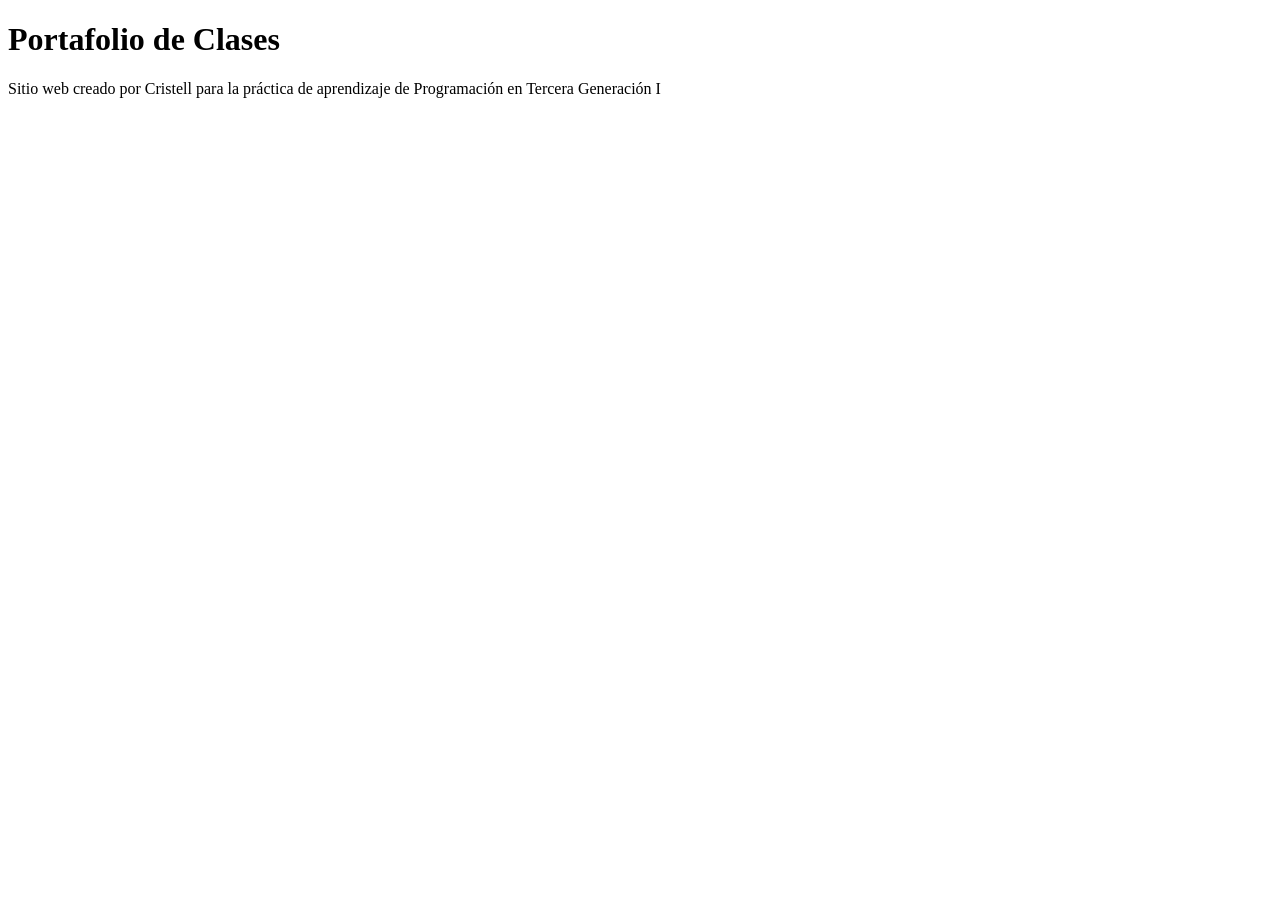
==== index.html @ 79d52270 "Estructura del proyecto" ====
<!DOCTYPE html>
<html lang="es">
<head>
    <meta charset="UTF-8">
    <meta name="viewport" content="width=device-width, initial-scale=1.0">
    <title>ByCrissss</title>
</head>
<body>
    
<h1>Portafolio de Clases</h1>
<p1>Sitio web creado por Cristell para la práctica de aprendizaje de Programación en Tercera Generación I</p1>

</body>
</html>
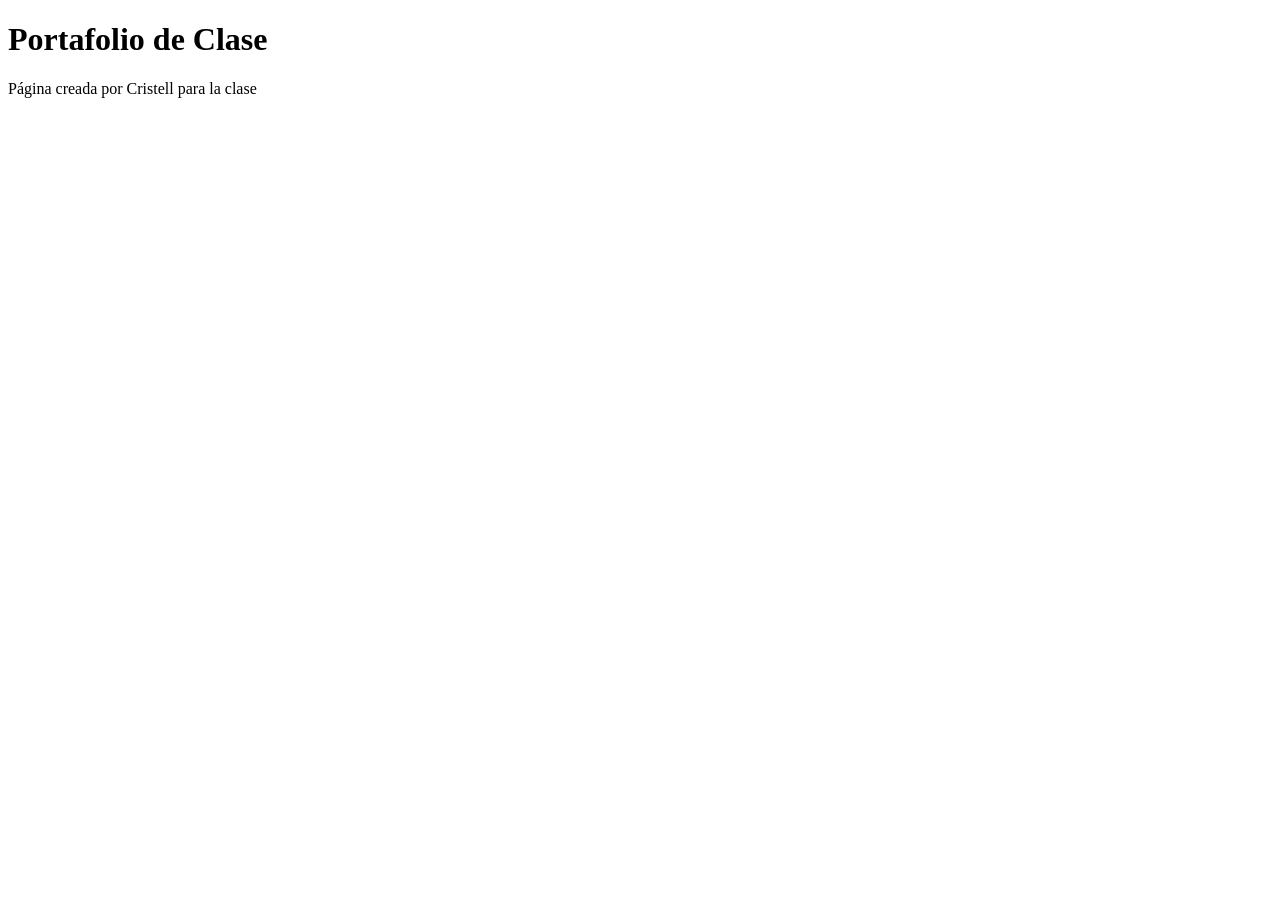
==== commit b9799249: "Pagina para practicar lo enseñado en clases" ====
--- a/index.html
+++ b/index.html
@@ -3,12 +3,12 @@
 <head>
     <meta charset="UTF-8">
     <meta name="viewport" content="width=device-width, initial-scale=1.0">
-    <title>ByCrissss</title>
+    <title>By Cris</title>
 </head>
 <body>
     
-<h1>Portafolio de Clases</h1>
-<p1>Sitio web creado por Cristell para la práctica de aprendizaje de Programación en Tercera Generación I</p1>
+<h1>Portafolio de Clase</h1>
+<p1>Página creada por Cristell para la clase</p1>
 
 </body>
 </html>
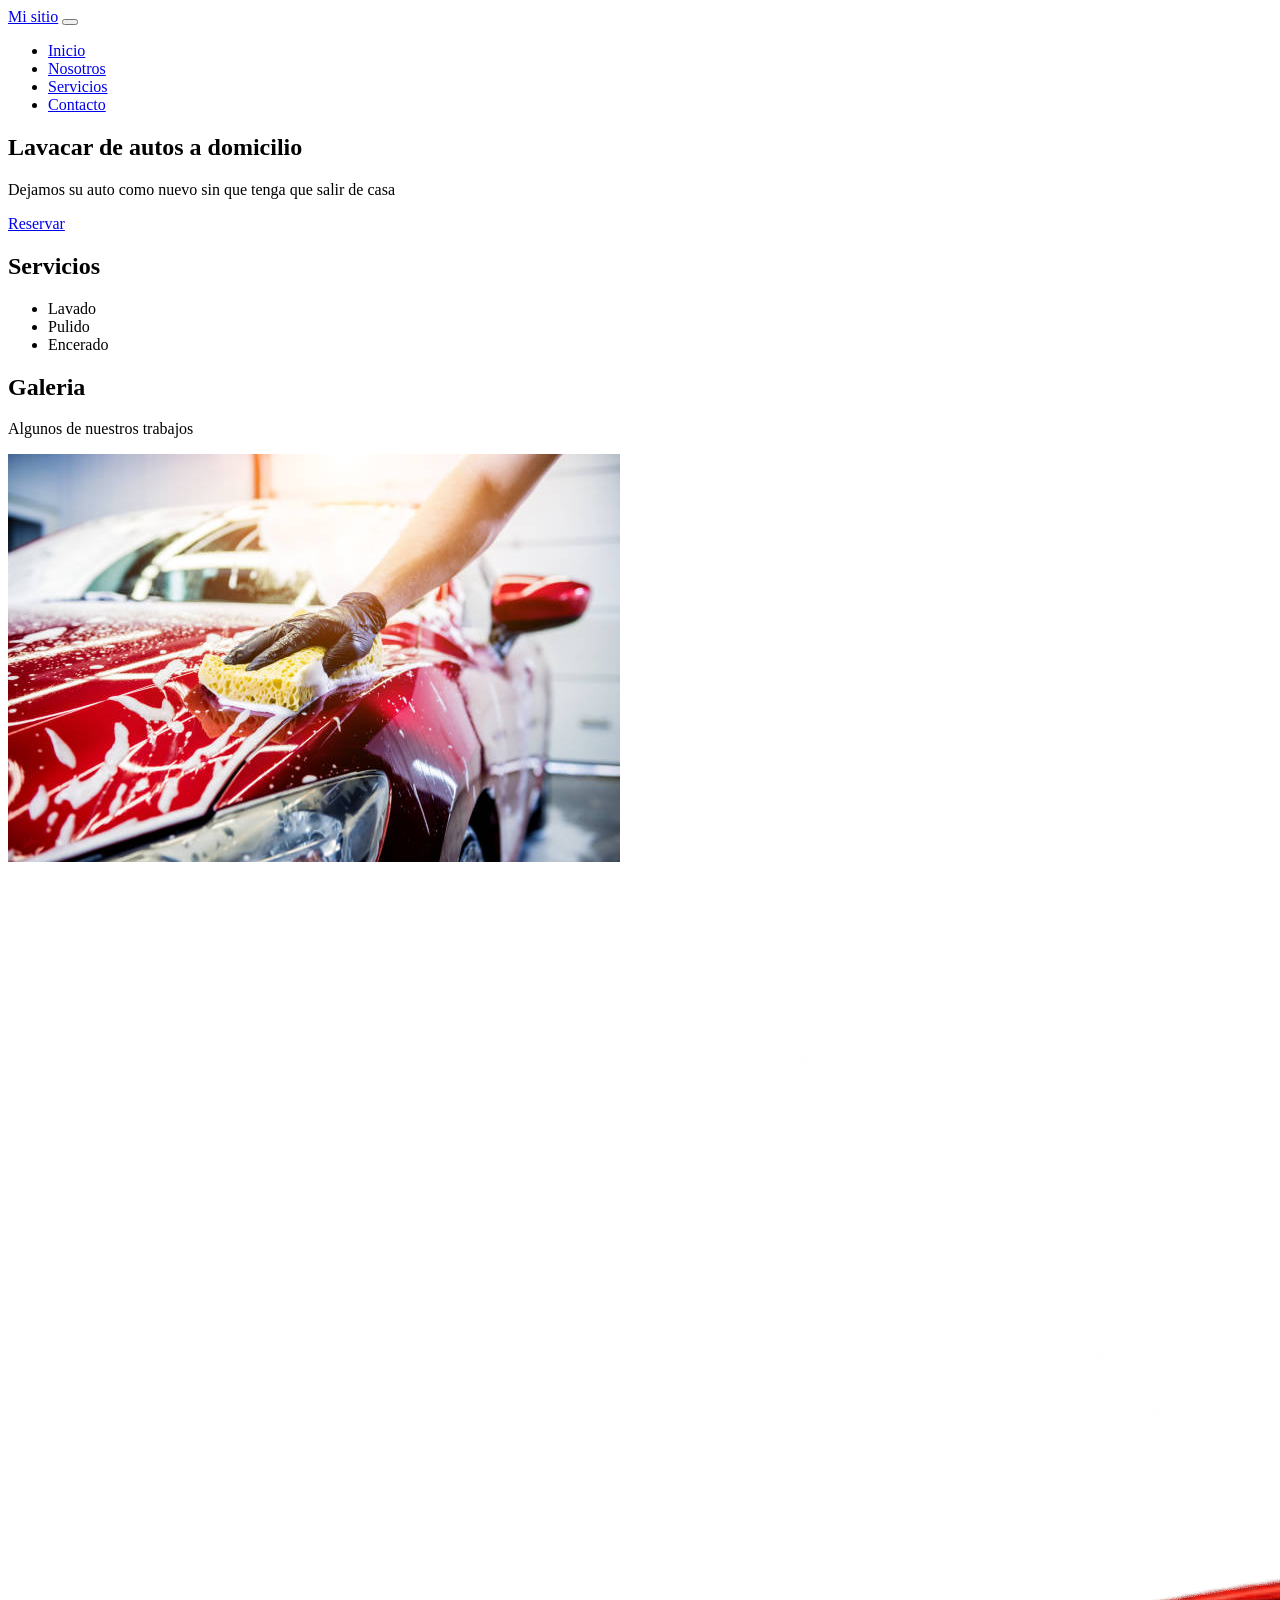
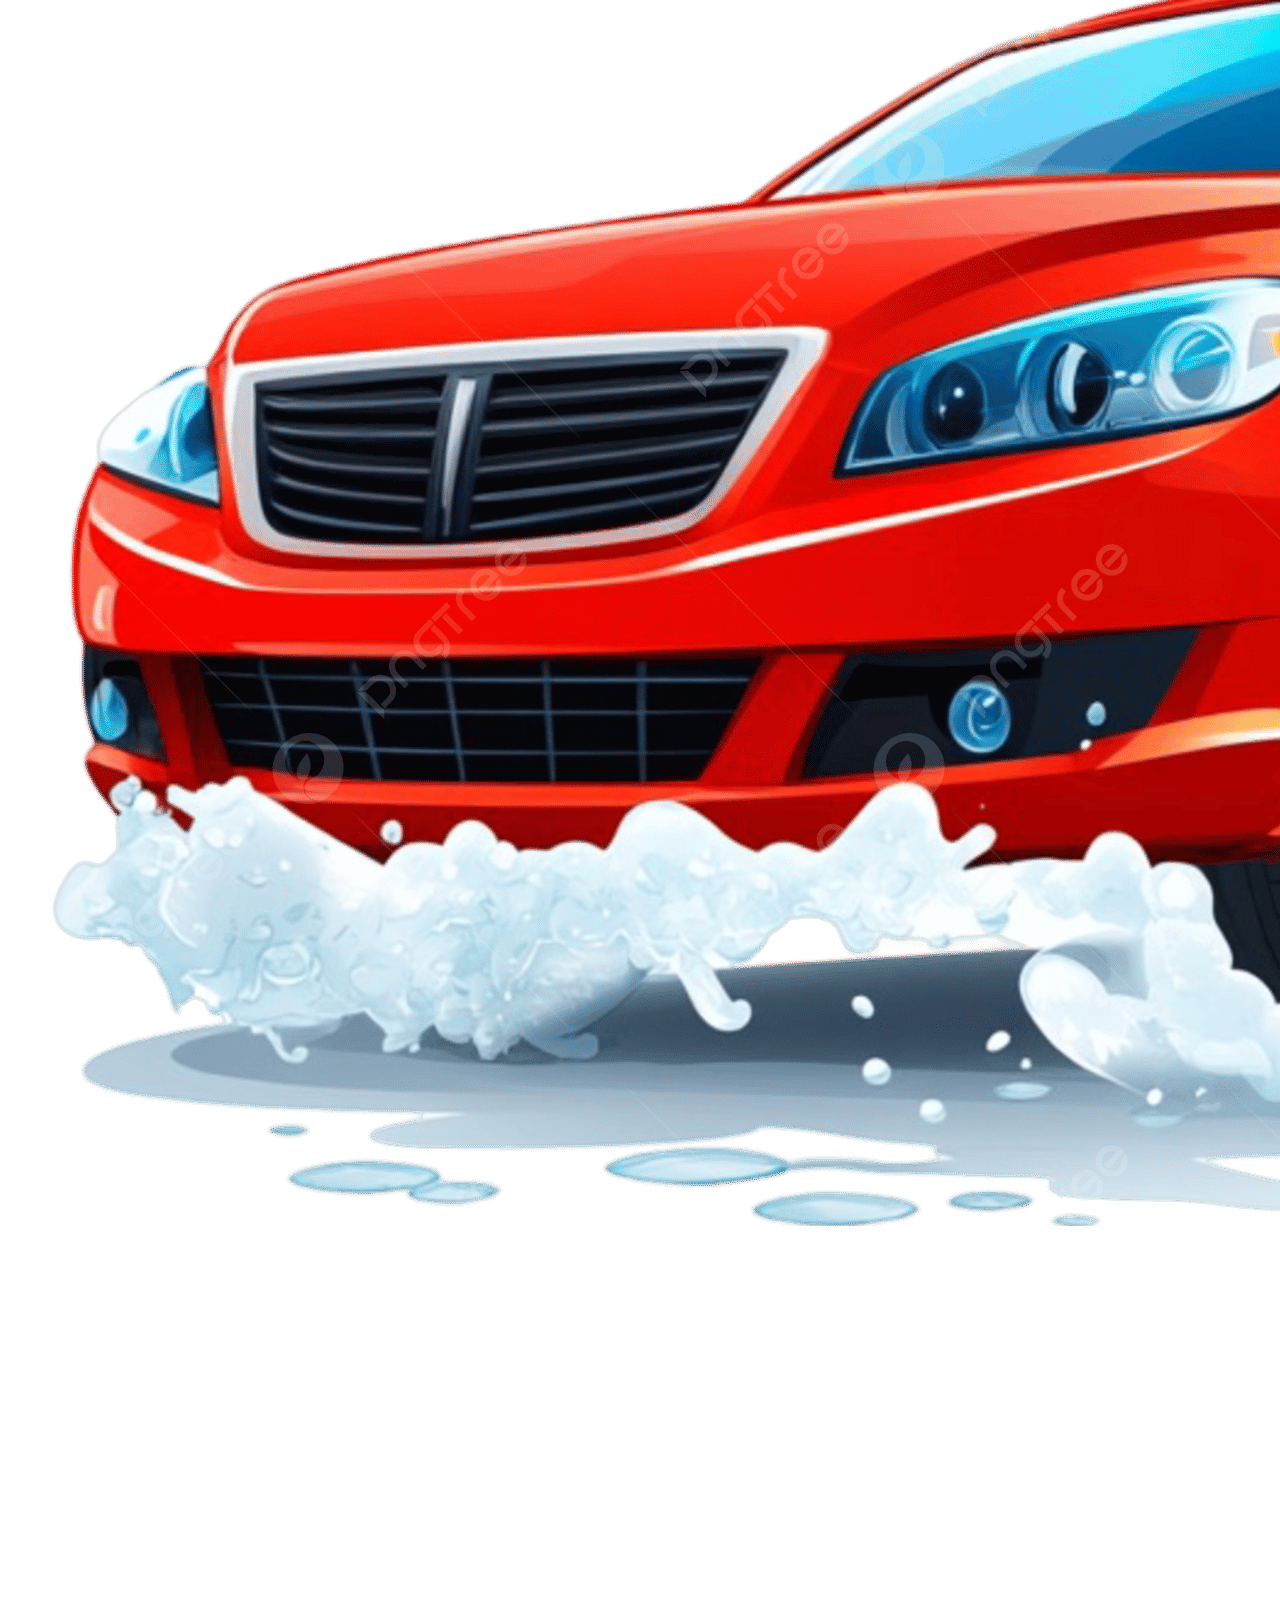
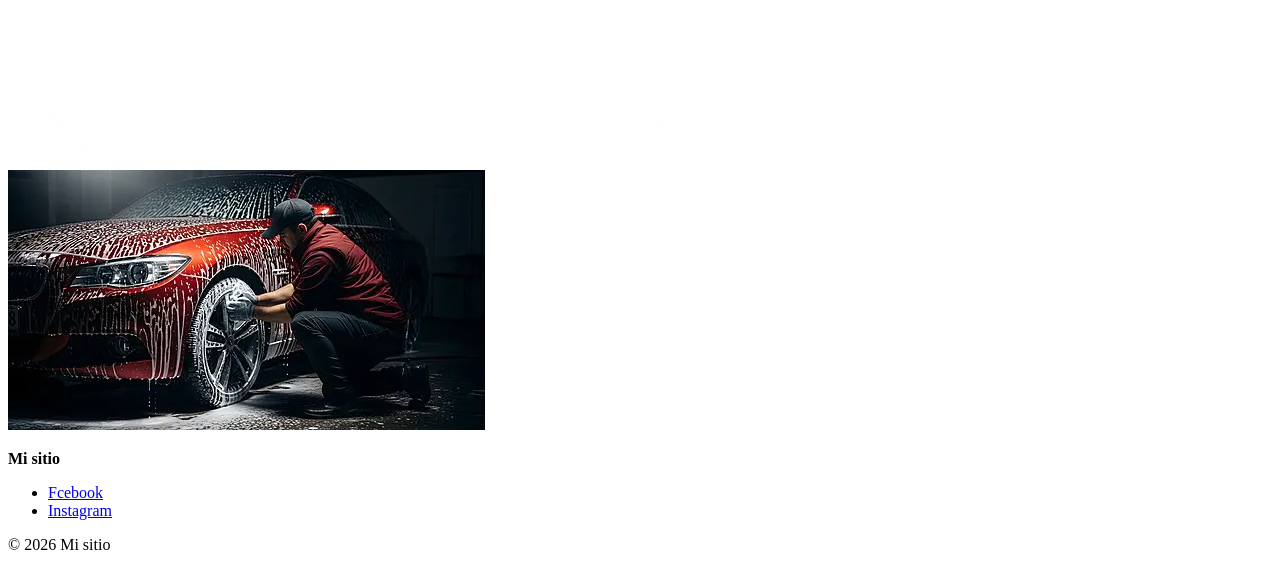
==== commit e0b9a61c: "Segunda clase Header, Formulario y Galeria" ====
--- a/index.html
+++ b/index.html
@@ -4,11 +4,68 @@
     <meta charset="UTF-8">
     <meta name="viewport" content="width=device-width, initial-scale=1.0">
     <title>By Cris</title>
+    <link rel="stylesheet" href="./css/estilos.css">
+
 </head>
 <body>
     
-<h1>Portafolio de Clase</h1>
-<p1>Página creada por Cristell para la clase</p1>
+        <header>
+            <a href="index.html" class="logo">Mi sitio</a>
+            <button class="hambutguesa" id="btnMenu">
+                <span></span>
+                <span></span>
+                <span></span>
+            </button>
 
+            <nav>
+                <ul>
+                    <li><a href="index.html">Inicio</a></li>
+                    <li><a href="nosotros.html">Nosotros</a></li>
+                    <li><a href="servicios.html">Servicios</a></li>
+                    <li><a href="contacto.html">Contacto</a></li>
+                </ul>
+
+            </nav>
+
+        </header>
+
+        <main>
+            <section class="portada">
+                <h1>Lavacar de autos a domicilio</h1>
+                <p>Dejamos su auto como nuevo sin que tenga que salir de casa</p>
+                <a href="contacto.html" class="btn">Reservar</a>
+            </section>
+            <section class="servicio">
+                <h2>Servicios</h2>
+                <ul>
+                    <li>Lavado</li>
+                    <li>Pulido</li>
+                    <li>Encerado</li>
+                </ul>
+            </section>
+            <section class="galeria">
+                <h2>Galeria</h2>
+                <p>Algunos de nuestros trabajos</p>
+                <div class="imagenes">
+                    <img src="./img/auto1.jpg" alt="Auto lavado frente a una casa">
+                    <img src="./img/auto2.png" alt="Auto lavado y encerado">
+                    <img src="./img/auto3.webp" alt="Auto lavado en garaje">
+                </div>
+            </section>
+        </main>
+        <footer>
+            <div>
+                <p>
+                    <strong>Mi sitio</strong>
+                </p>
+                <p Telefono: 2222-2222 - Correo: info@misitio.com></p>
+            </div>
+            <ul>
+                <li><a href="https://www.facebook.com/" target="_blank">Fcebook</a></li>
+                <li><a href="https://www.instagram.com/" target="_blank">Instagram</a></li>
+            </ul>
+            <p>&copy; 2026 Mi sitio</p>
+        </footer>
+<script src="/js/main.js"></script>
 </body>
 </html>
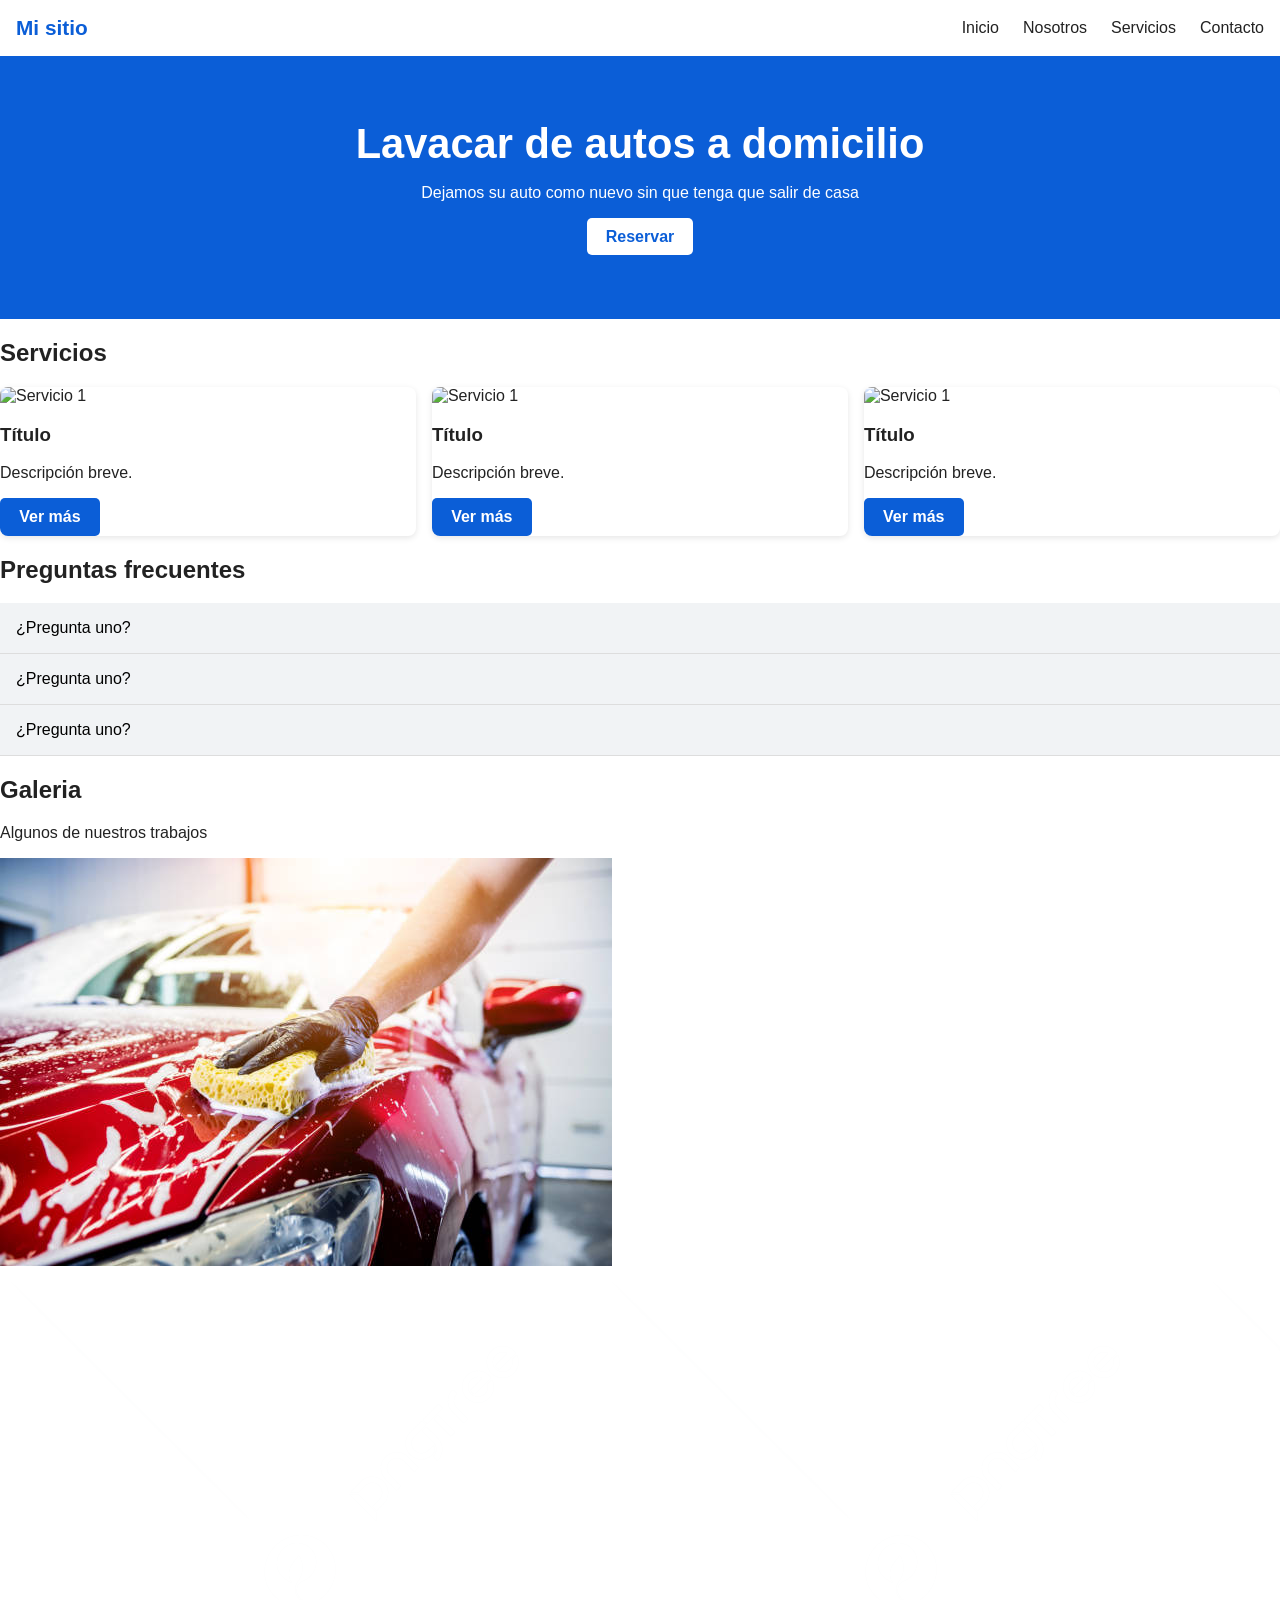
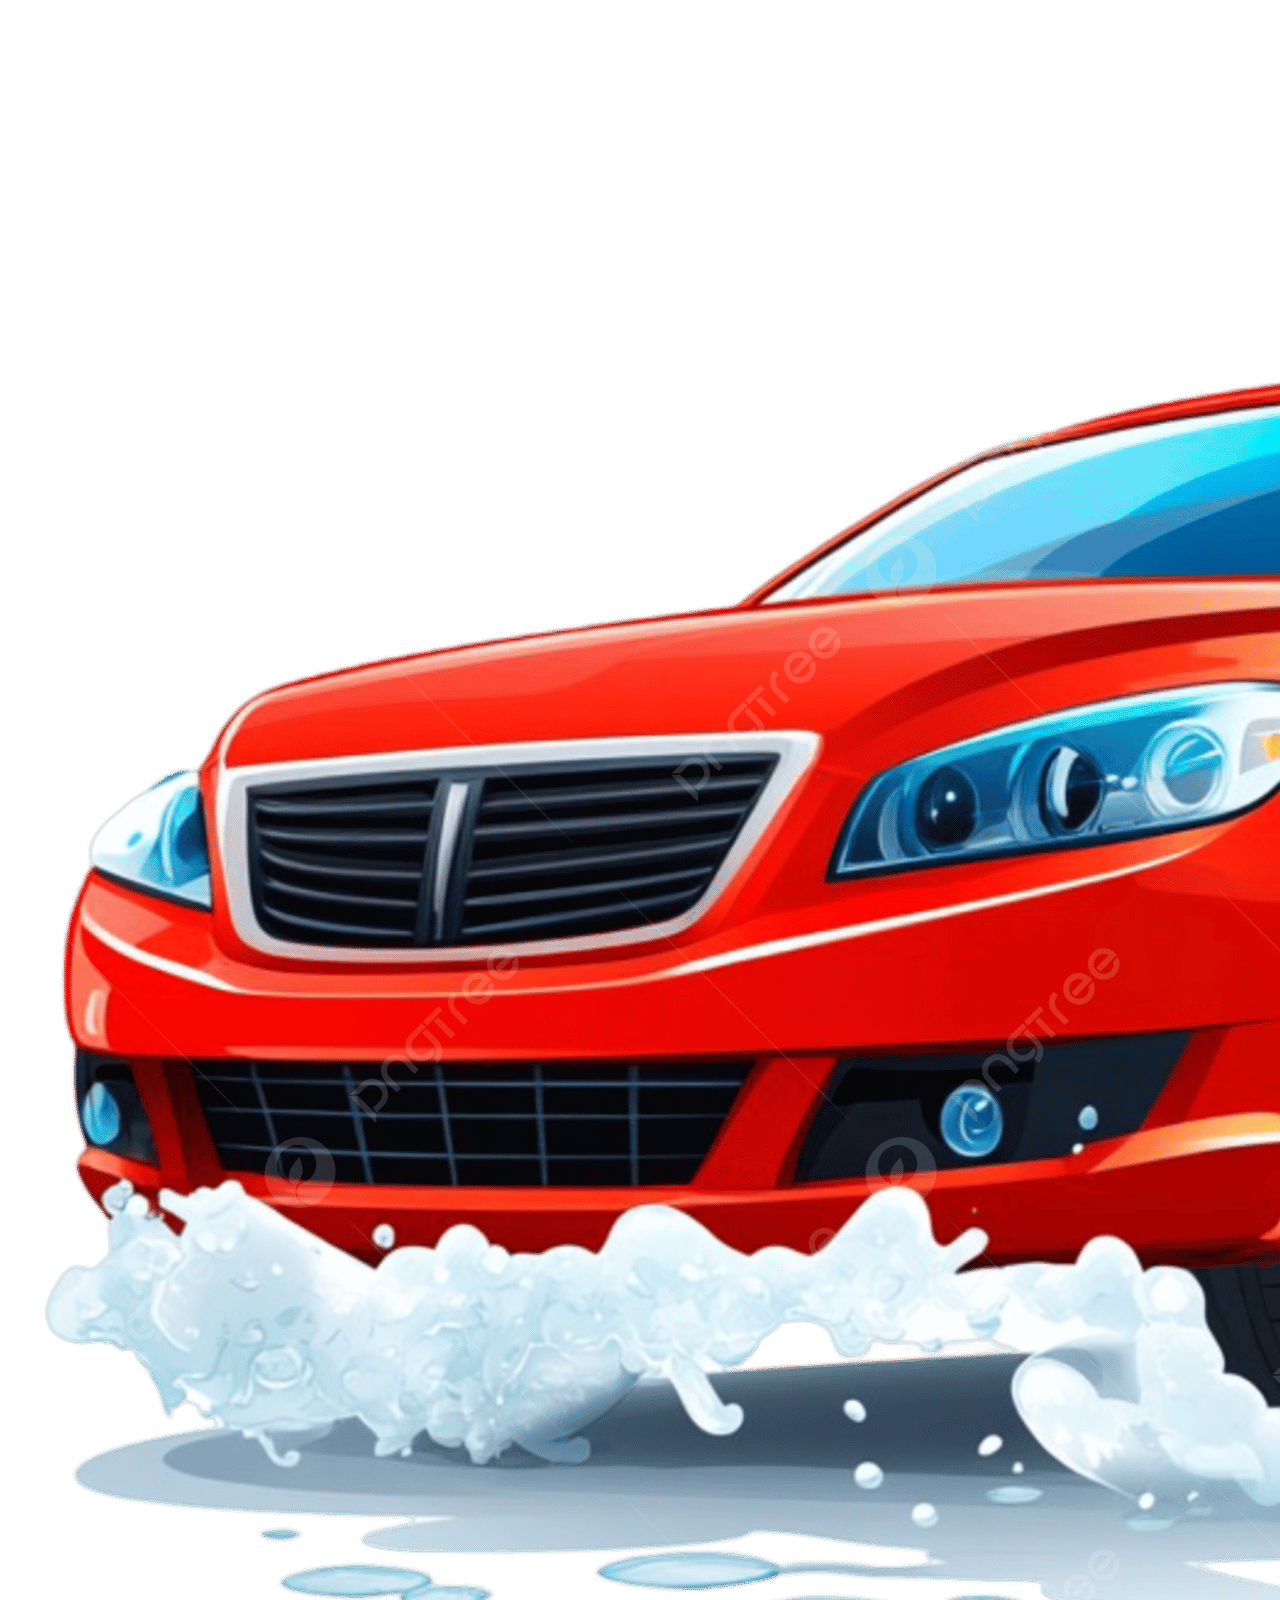
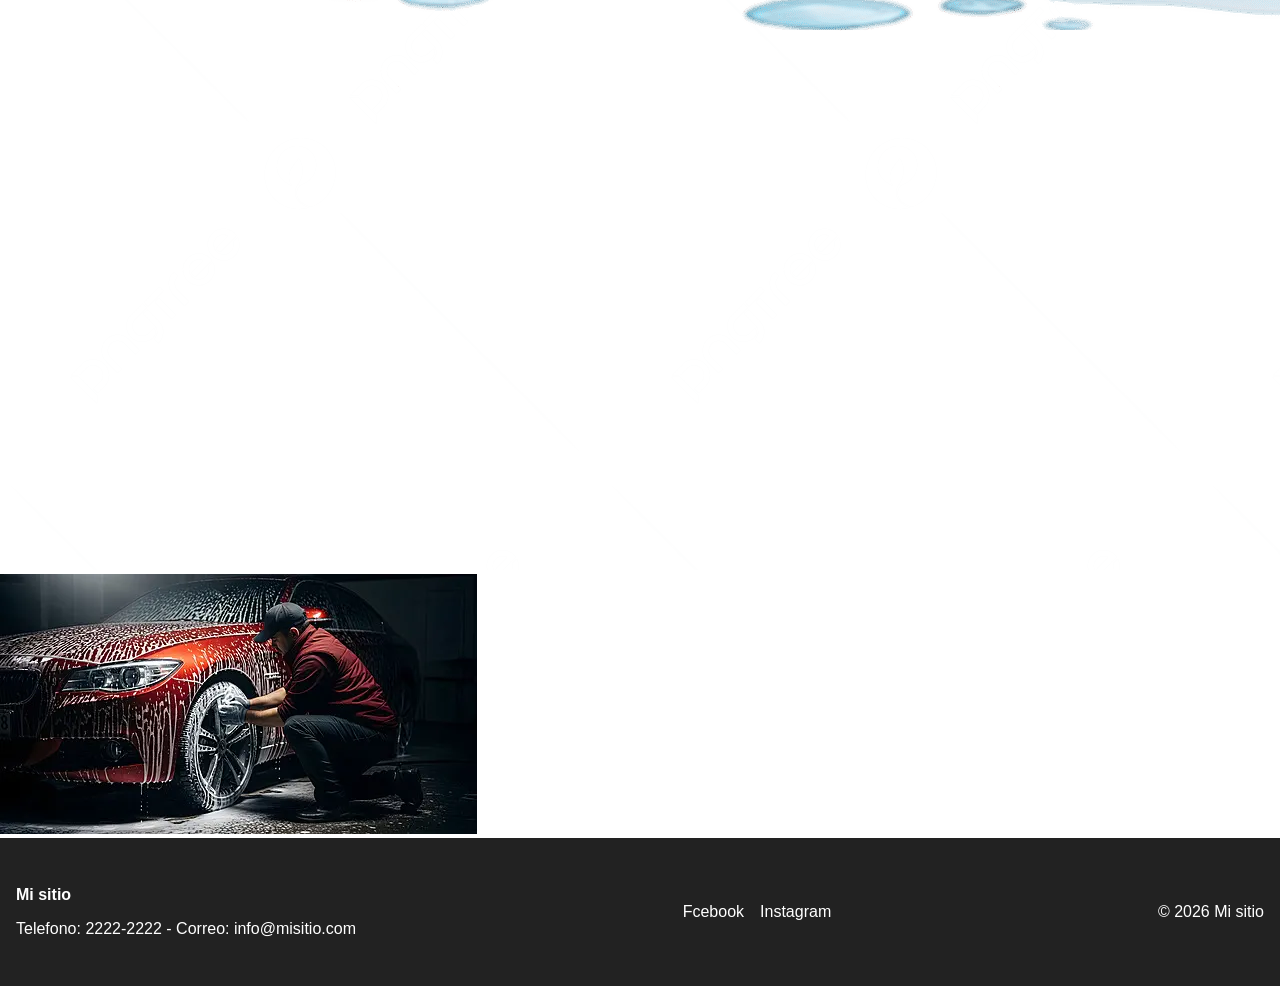
==== commit 635abe31: "Clase 3" ====
--- a/index.html
+++ b/index.html
@@ -9,15 +9,15 @@
 </head>
 <body>
     
-        <header>
+        <header class="header">
             <a href="index.html" class="logo">Mi sitio</a>
-            <button class="hambutguesa" id="btnMenu">
+            <button class="hamburguesa" id="btnMenu">
                 <span></span>
                 <span></span>
                 <span></span>
             </button>
 
-            <nav>
+            <nav class="menu">
                 <ul>
                     <li><a href="index.html">Inicio</a></li>
                     <li><a href="nosotros.html">Nosotros</a></li>
@@ -33,16 +33,52 @@
             <section class="portada">
                 <h1>Lavacar de autos a domicilio</h1>
                 <p>Dejamos su auto como nuevo sin que tenga que salir de casa</p>
-                <a href="contacto.html" class="btn">Reservar</a>
+                <a href="contacto.html" class="boton">Reservar</a>
             </section>
             <section class="servicio">
                 <h2>Servicios</h2>
-                <ul>
-                    <li>Lavado</li>
-                    <li>Pulido</li>
-                    <li>Encerado</li>
-                </ul>
+                    <div class="cards">
+                <article class="tarjeta">
+                <img src="img/servicio-1.jpg" alt="Servicio 1">
+                <h3>Título</h3>
+                <p>Descripción breve.</p>
+                <a href="#" class="boton">Ver más</a>
+                </article> 
+                <article class="tarjeta">
+                <img src="img/servicio-1.jpg" alt="Servicio 1">
+                <h3>Título</h3>
+                <p>Descripción breve.</p>
+                <a href="#" class="boton">Ver más</a>
+                </article> 
+                <article class="tarjeta">
+                <img src="img/servicio-1.jpg" alt="Servicio 1">
+                <h3>Título</h3>
+                <p>Descripción breve.</p>
+                <a href="#" class="boton">Ver más</a>
+                </article> 
+                <!-- repite el article hasta tener seis tarjetas -->
+                    </div>
             </section>
+
+            <section class="preguntas contenedor">
+                <h2>Preguntas frecuentes</h2>
+                <div class="accordion">
+                <div class="item">
+                <button class="titulo">¿Pregunta uno?</button>
+                <div class="contenido"><p>Respuesta uno.</p></div>
+                </div>
+                <div class="item">
+                <button class="titulo">¿Pregunta uno?</button>
+                <div class="contenido"><p>Respuesta uno.</p></div>
+                </div>
+                <div class="item">
+                <button class="titulo">¿Pregunta uno?</button>
+                <div class="contenido"><p>Respuesta uno.</p></div>
+                </div>
+            <!-- repite .item hasta tener cuatro preguntas -->
+                </div>
+            </section>
+
             <section class="galeria">
                 <h2>Galeria</h2>
                 <p>Algunos de nuestros trabajos</p>
@@ -53,14 +89,14 @@
                 </div>
             </section>
         </main>
-        <footer>
+        <footer class="footer">
             <div>
                 <p>
                     <strong>Mi sitio</strong>
                 </p>
-                <p Telefono: 2222-2222 - Correo: info@misitio.com></p>
+                <p>Telefono: 2222-2222 - Correo: info@misitio.com</p>
             </div>
-            <ul>
+            <ul class="redes">
                 <li><a href="https://www.facebook.com/" target="_blank">Fcebook</a></li>
                 <li><a href="https://www.instagram.com/" target="_blank">Instagram</a></li>
             </ul>
--- a/css/estilos.css
+++ b/css/estilos.css
@@ -0,0 +1,181 @@
+*{
+    box-sizing: border-box;
+}
+
+body{
+    margin: 0;
+    font-family: Arial, Helvetica, sans-serif;
+    color: var(--color-text);
+}
+
+:root{
+    --color-principal: #0b5ed7;
+    --color-text: #222;
+    --max-width: 1140px;
+}
+
+.container{
+    width: 100%;
+    max-width: var(--max-width);
+    margin: 0 auto;
+    padding: 0 1rem;
+}
+
+.header{
+    display: flex;
+    justify-content: space-between;
+    align-items: center;
+    padding: 1rem;
+}
+
+.logo{
+    font-size: 1.3rem;
+    font-weight: bold;
+    color: var(--color-principal);
+    text-decoration: none;
+}
+
+.menu ul{
+    display: flex;
+    gap: 1.5rem;
+    list-style: none;
+    margin: 0;
+    padding: 0;
+}
+
+.menu a{
+    color: var(--color-text);
+    text-decoration: none;
+}
+
+.menu a:hover{
+    color: var(--color-principal);
+}
+
+.hamburguesa{
+    display:flex;
+    flex-direction: column;
+    gap: 5px;
+    padding: 0.5rem;
+    background: none;
+    border: 0;
+    cursor: pointer;
+}
+
+.hamburguesa span{
+    display:block;
+    width: 26px;
+    height: 3px;
+    background-color: var(--color-text);
+    border-radius: 2px;
+    transition: transform .2s, opacity .2s; /*Animar en clase 4*/
+}
+
+/*Portada*/
+.portada{
+    padding: 3rem 1rem;
+    text-align: center;
+    background-color: var(--color-principal);
+    color: #fff;
+}
+
+.portada h1{
+    margin: 0 0 1rem;
+    font-size: 1.8rem;
+}
+
+.boton{
+    display: inline-block;
+    padding: 0.6rem 1.2rem;
+    background-color: var(--color-principal);
+    color: #fff;
+    text-decoration: none;
+    border-radius: 5px;
+    font-weight: bold;
+}
+
+.portada .boton{
+    background-color: #fff;
+    color: var(--color-principal);
+}
+
+/*Footer*/
+
+.footer{
+    display: flex;
+    flex-direction: column;
+    gap: 1rem;
+    padding: 2rem 1rem;
+    background-color: #222;
+    color:#fff;
+    text-align: center;
+}
+
+footer a{
+    color: #fff;
+    text-decoration: none;
+}
+
+.redes{
+    display: flex;
+    justify-content: center;
+    gap: 1rem;
+    list-style: none;
+    margin: 0;
+    padding: 0;
+}
+
+.cards { display: flex; flex-wrap: wrap; gap: 1rem; }
+
+.tarjeta {
+    width: 100%;
+    height: auto;
+    background: #fff;
+    border-radius: 8px;
+    box-shadow: 0 2px 6px rgba(0,0,0,.1);
+    overflow: hidden;
+    transition: transform .2s;
+}
+
+.tarjeta:hover { transform: translateY(-4px); }
+
+@media (min-width: 701px) { .tarjeta { width: 45%; } }
+@media (min-width: 991px) { .tarjeta { width: calc(33.333% - .67rem); } }
+
+/*Acordeon*/
+.accordion .titulo {
+    width: 100%;
+    padding: 1rem;
+    text-align: left;
+    font-size: 1rem;
+    background: #f1f3f5;
+    border: 0;
+    border-bottom: 1px solid #ddd;
+    cursor: pointer;
+}
+
+.accordion .contenido { display: none; padding: 0 1rem; }
+.accordion .item.activo .contenido { display: block; }
+
+/* base: celular */
+.menu { display: none; }  /* lo abrirá la hamburguesa */
+
+@media (min-width: 501px) {
+    .portada h1 { font-size: 2.1rem; }
+}
+
+@media (min-width: 701px) {
+    .portada { padding: 4rem 2rem; }
+    .footer {
+    flex-direction: row;
+    justify-content: space-between;
+    align-items: center;
+    text-align: left;
+    }
+}
+
+@media (min-width: 991px) {
+    .menu { display: block; }  /* menú normal en pantalla grande */
+    .hamburguesa { display: none; }
+    .portada h1 { font-size: 2.6rem; }
+}
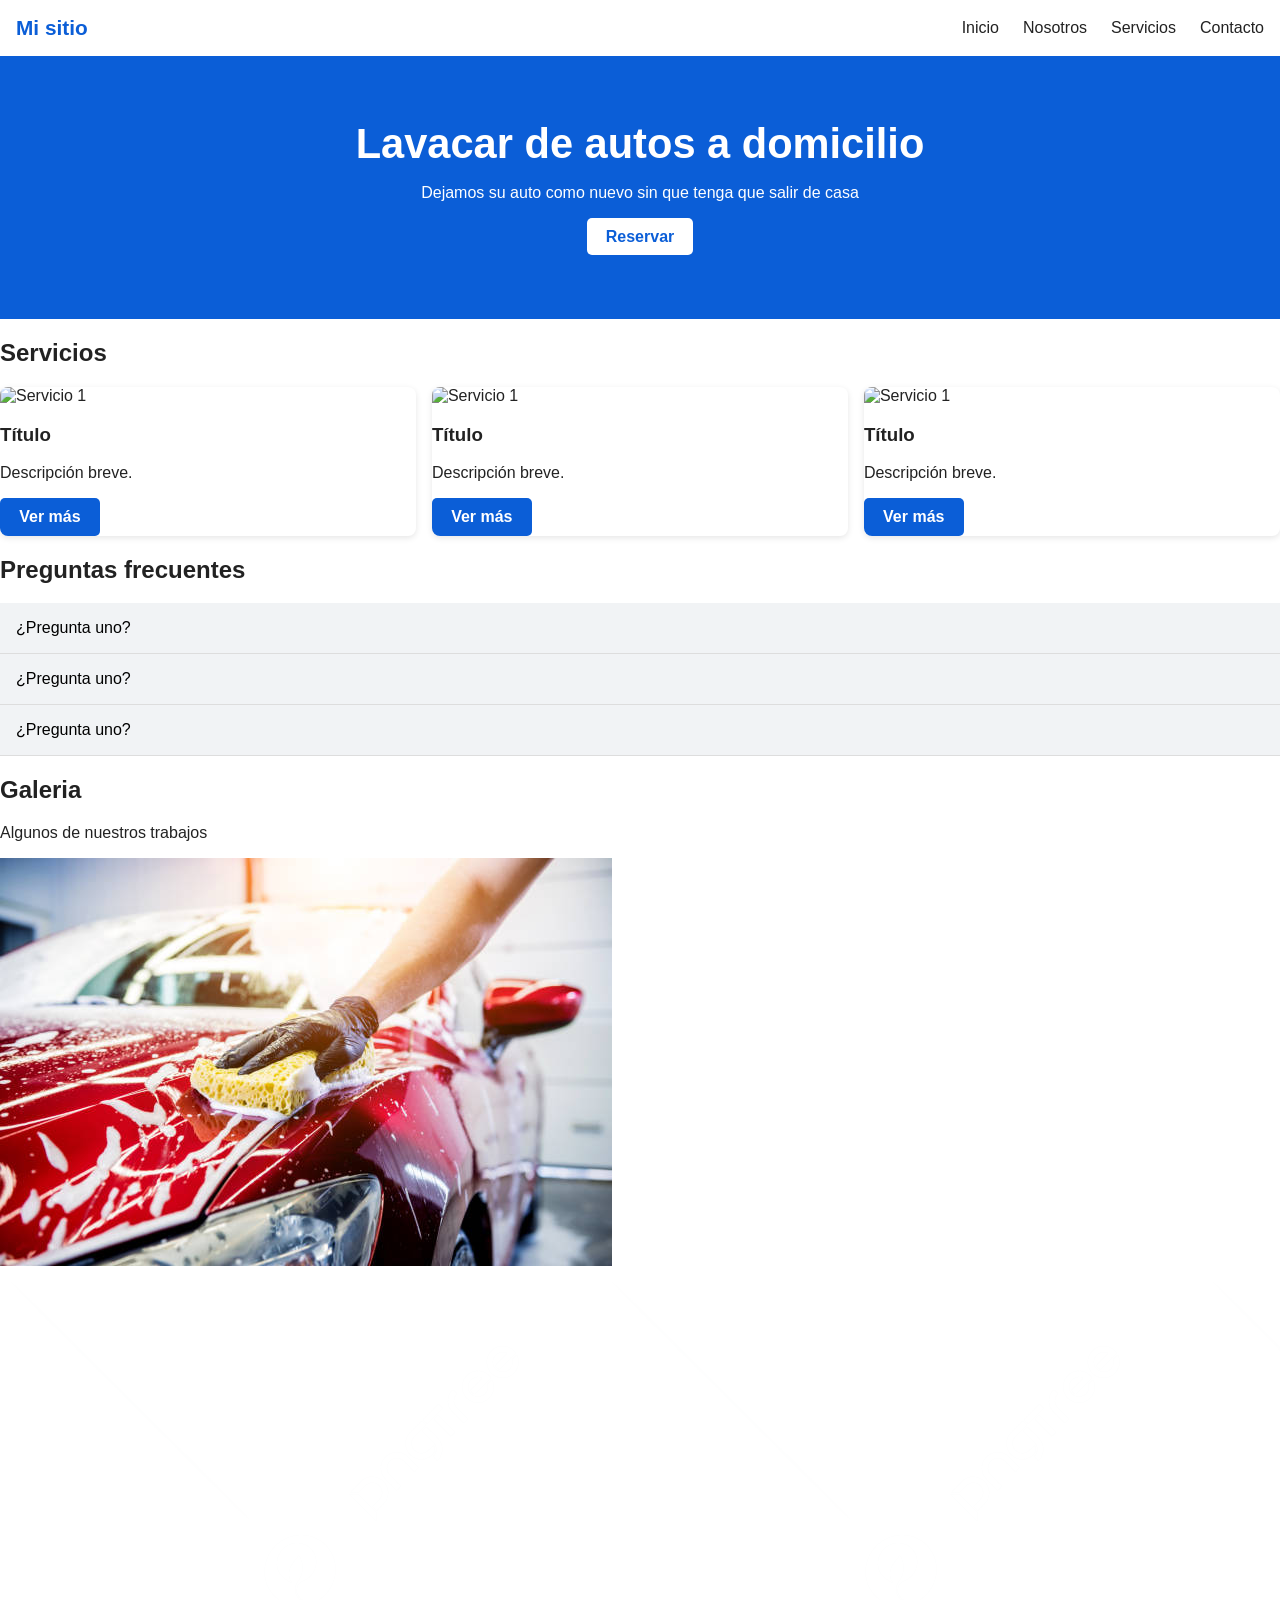
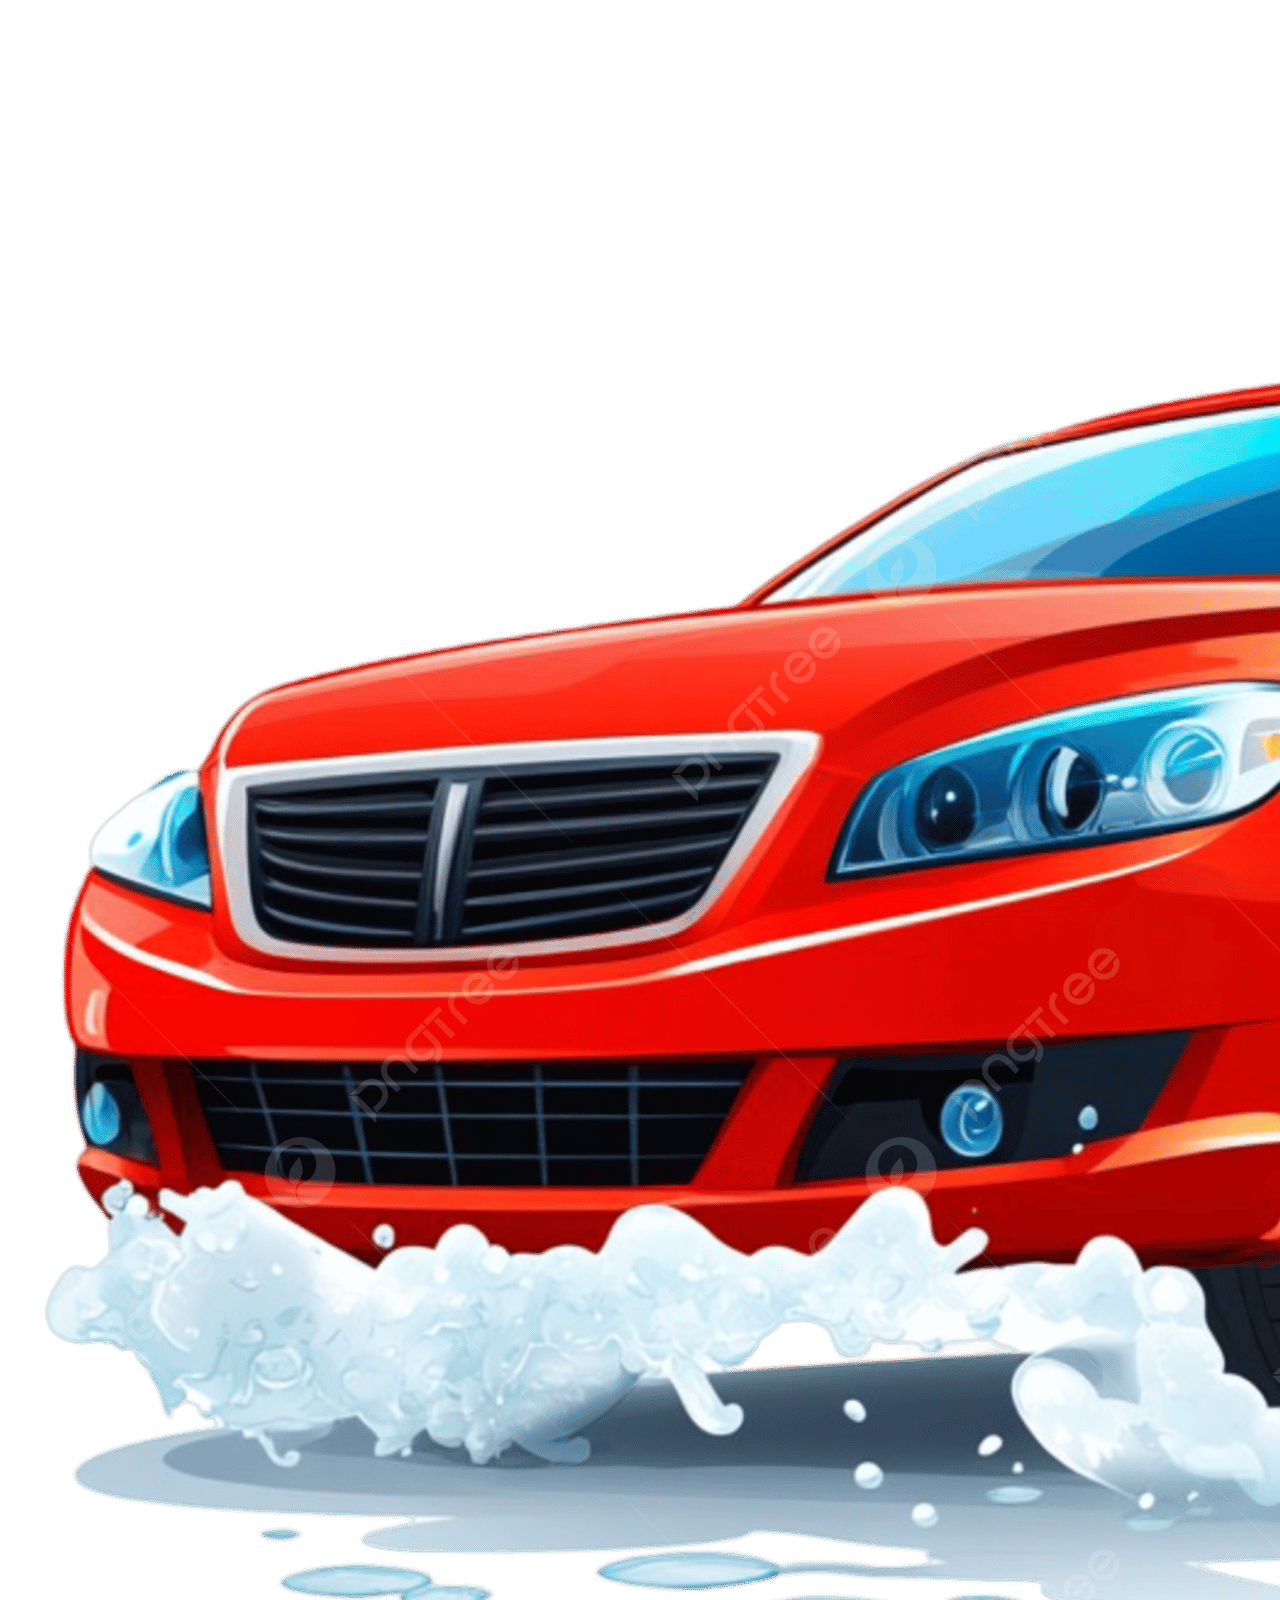
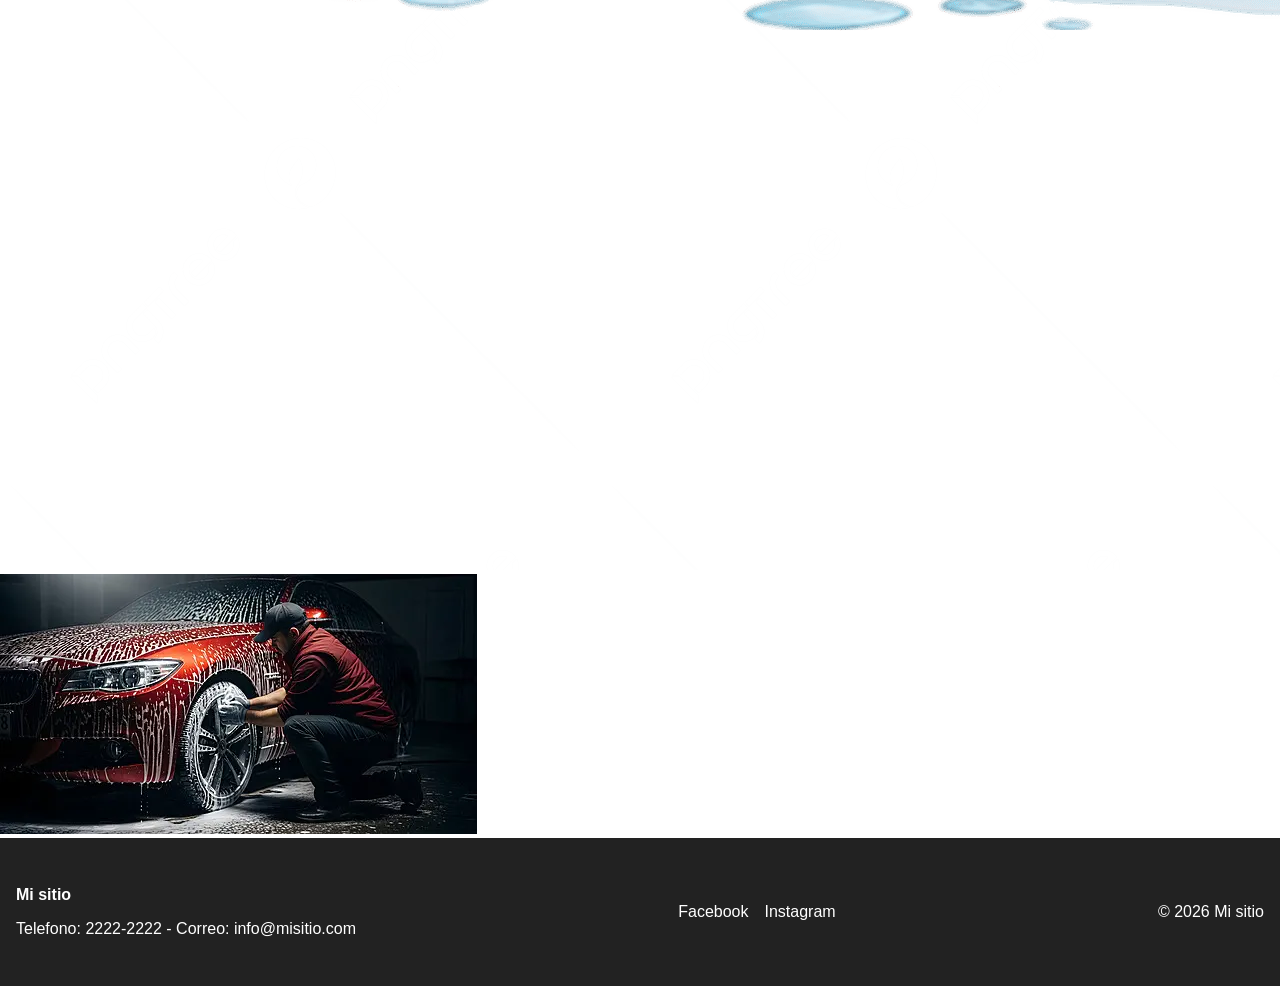
==== commit 0634628e: "Correcion de la e en Facebook" ====
--- a/index.html
+++ b/index.html
@@ -97,7 +97,7 @@
                 <p>Telefono: 2222-2222 - Correo: info@misitio.com</p>
             </div>
             <ul class="redes">
-                <li><a href="https://www.facebook.com/" target="_blank">Fcebook</a></li>
+                <li><a href="https://www.facebook.com/" target="_blank">Facebook</a></li>
                 <li><a href="https://www.instagram.com/" target="_blank">Instagram</a></li>
             </ul>
             <p>&copy; 2026 Mi sitio</p>
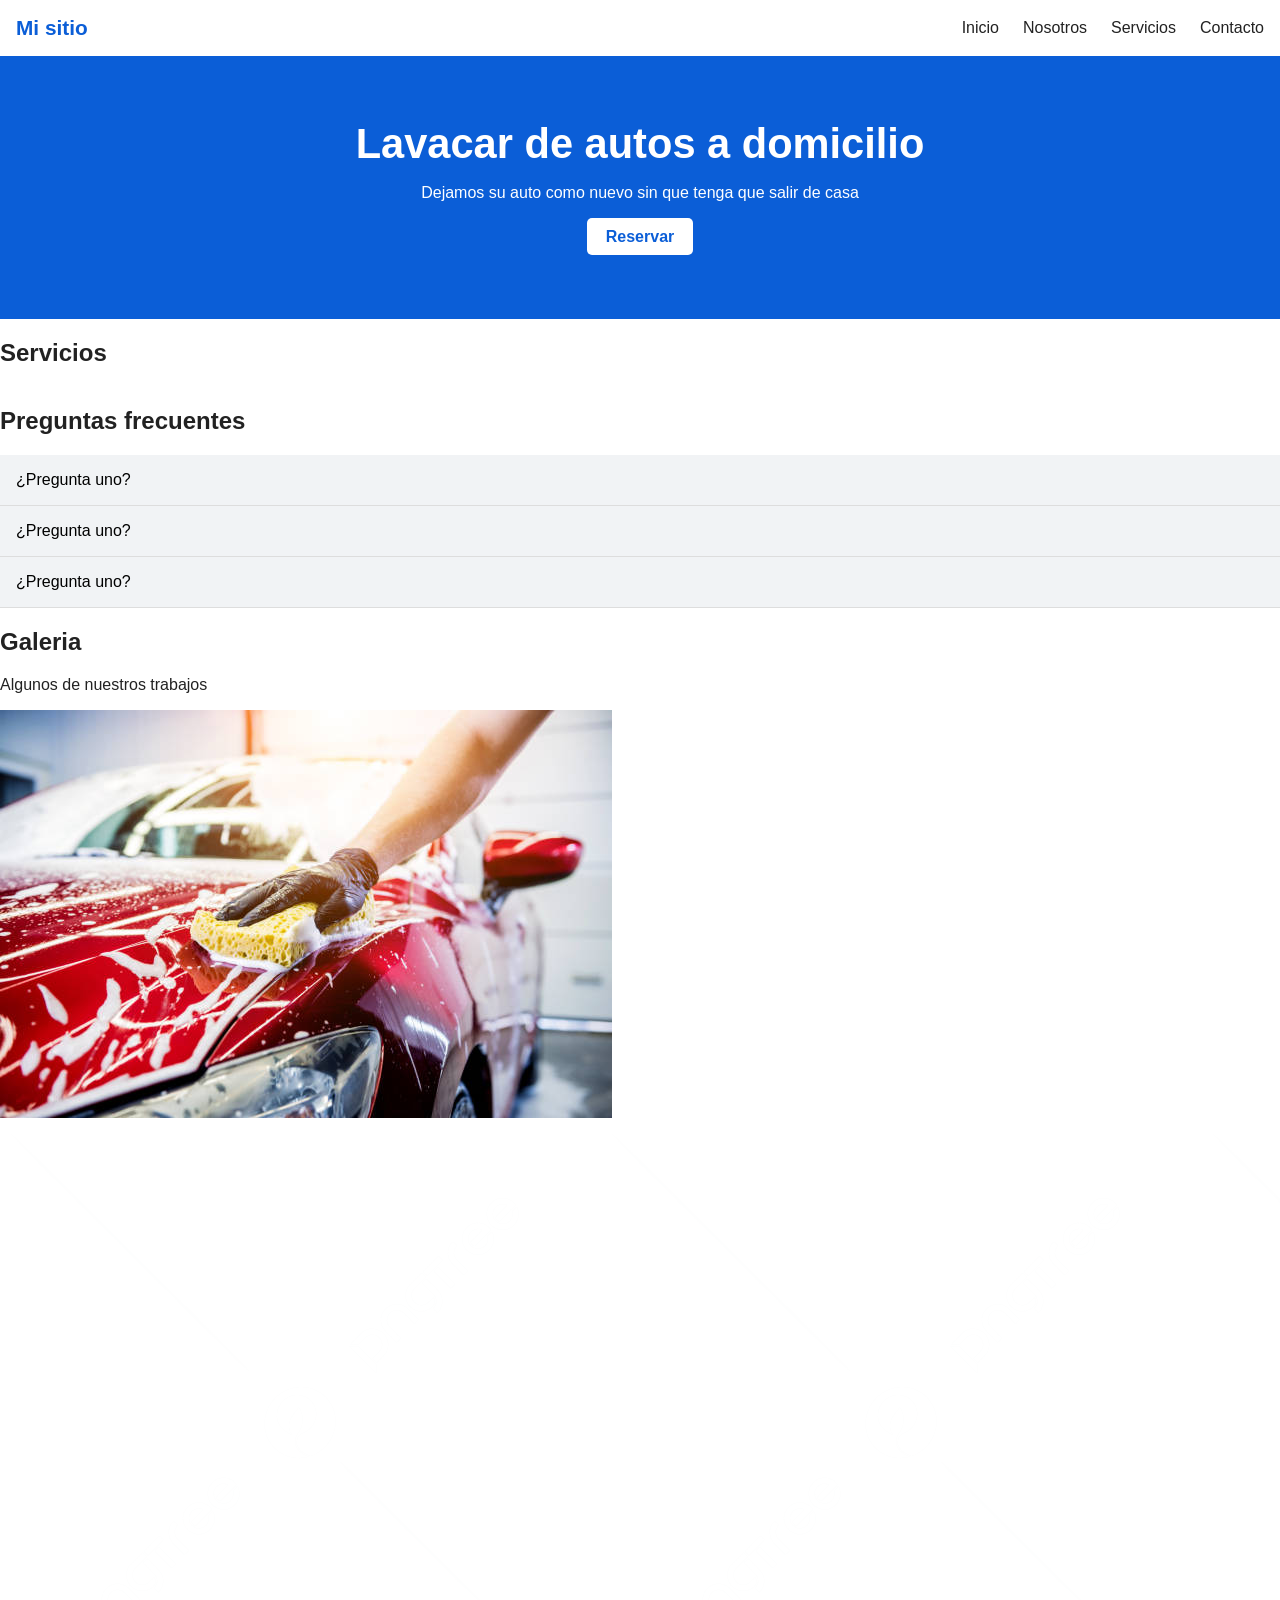
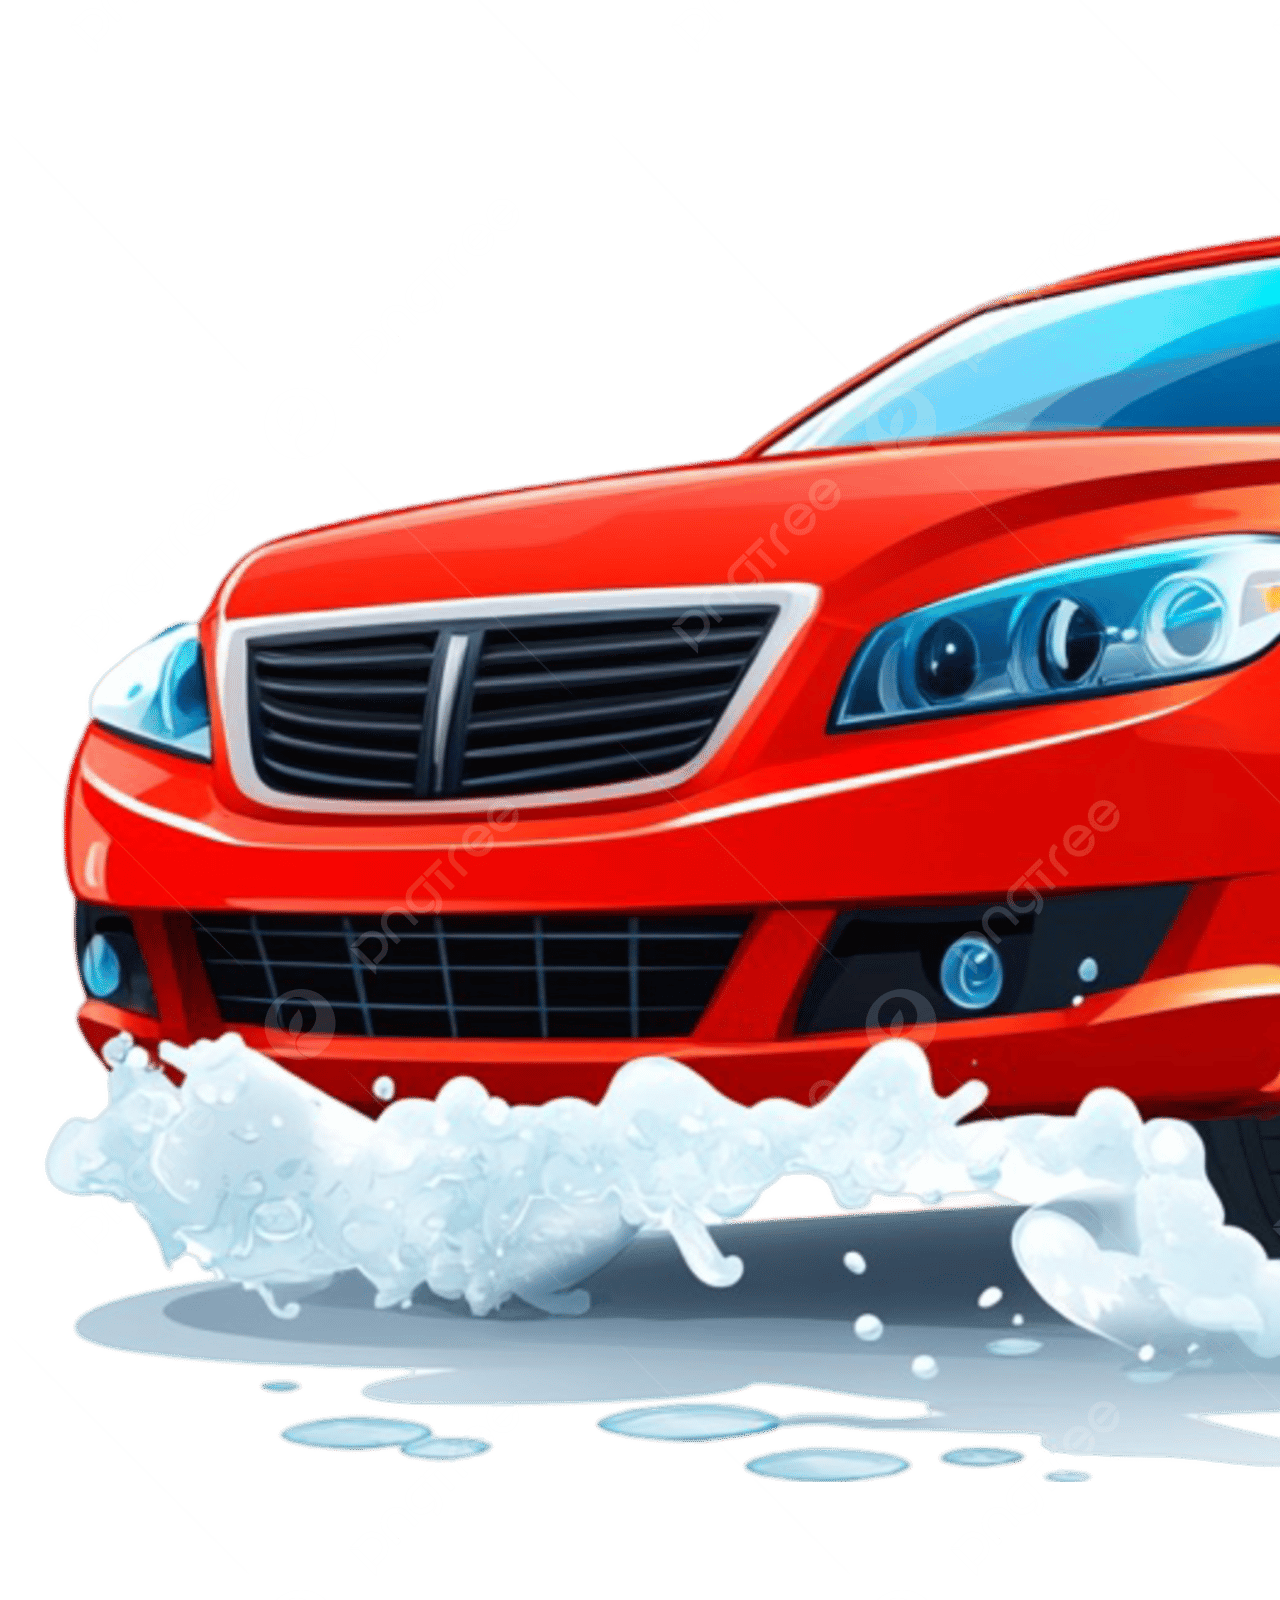
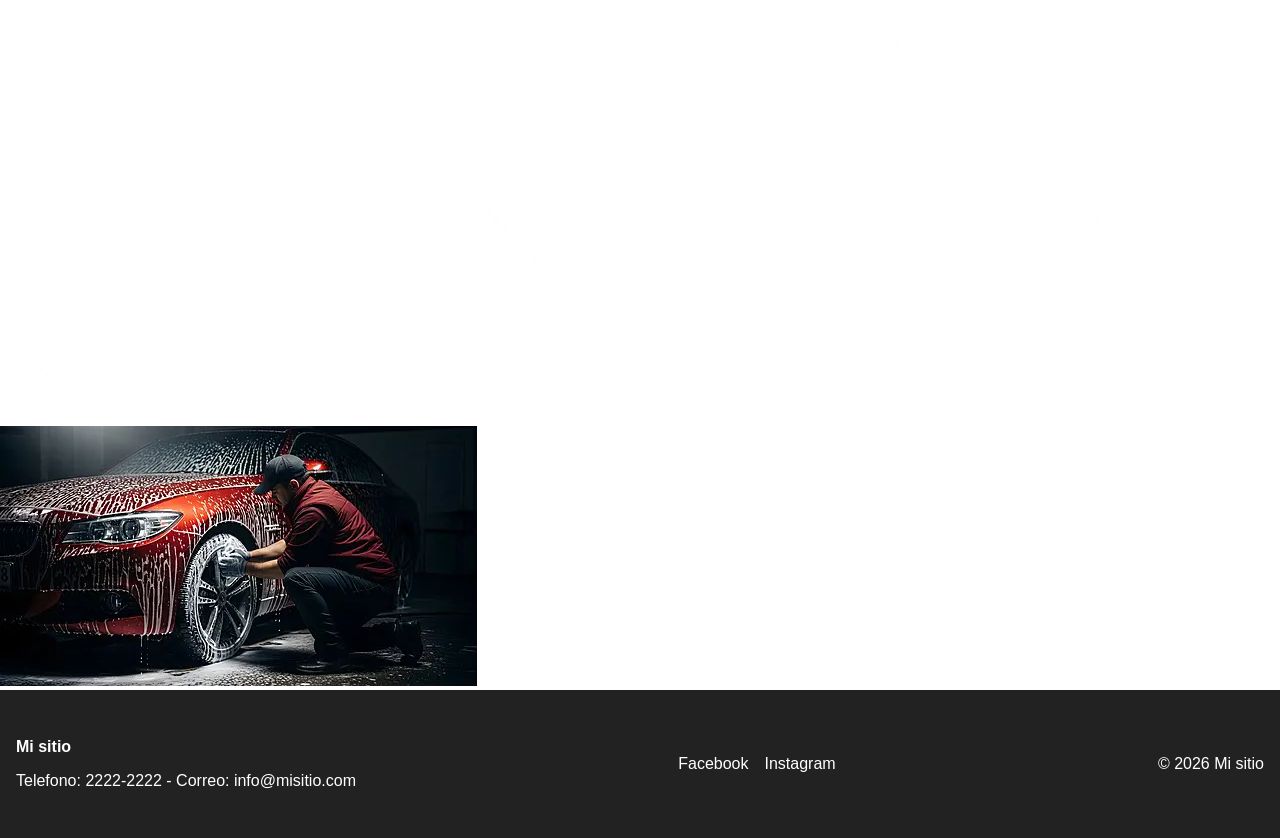
==== commit 08927fb7: "Clase 4 main js" ====
--- a/index.html
+++ b/index.html
@@ -38,25 +38,7 @@
             <section class="servicio">
                 <h2>Servicios</h2>
                     <div class="cards">
-                <article class="tarjeta">
-                <img src="img/servicio-1.jpg" alt="Servicio 1">
-                <h3>Título</h3>
-                <p>Descripción breve.</p>
-                <a href="#" class="boton">Ver más</a>
-                </article> 
-                <article class="tarjeta">
-                <img src="img/servicio-1.jpg" alt="Servicio 1">
-                <h3>Título</h3>
-                <p>Descripción breve.</p>
-                <a href="#" class="boton">Ver más</a>
-                </article> 
-                <article class="tarjeta">
-                <img src="img/servicio-1.jpg" alt="Servicio 1">
-                <h3>Título</h3>
-                <p>Descripción breve.</p>
-                <a href="#" class="boton">Ver más</a>
-                </article> 
-                <!-- repite el article hasta tener seis tarjetas -->
+                
                     </div>
             </section>
 
--- a/css/estilos.css
+++ b/css/estilos.css
@@ -158,7 +158,12 @@
 .accordion .item.activo .contenido { display: block; }
 
 /* base: celular */
-.menu { display: none; }  /* lo abrirá la hamburguesa */
+.menu { display: none; } /* lo abrirá la hamburguesa */
+
+.header {flex-wrap: wrap;}
+.menu {width: 100%;}
+.menu.abierto{display: block;}
+.menu.abierto ul{flex-direction: column; padding-top: 1rem;}
 
 @media (min-width: 501px) {
     .portada h1 { font-size: 2.1rem; }
@@ -178,4 +183,12 @@
     .menu { display: block; }  /* menú normal en pantalla grande */
     .hamburguesa { display: none; }
     .portada h1 { font-size: 2.6rem; }
+    .menu { display: block; width: auto; }   /* siempre visible en escritorio */
+    .hamburguesa { display: none; }
+    .menu.abierto ul { flex-direction: row; padding-top: 0; }
 }
+
+.hamburguesa.activo span:nth-child(1) { transform: translateY(8px) rotate(45deg); }
+.hamburguesa.activo span:nth-child(2) { opacity: 0; }
+.hamburguesa.activo span:nth-child(3) { transform: translateY(-8px) rotate(-45deg); }
+
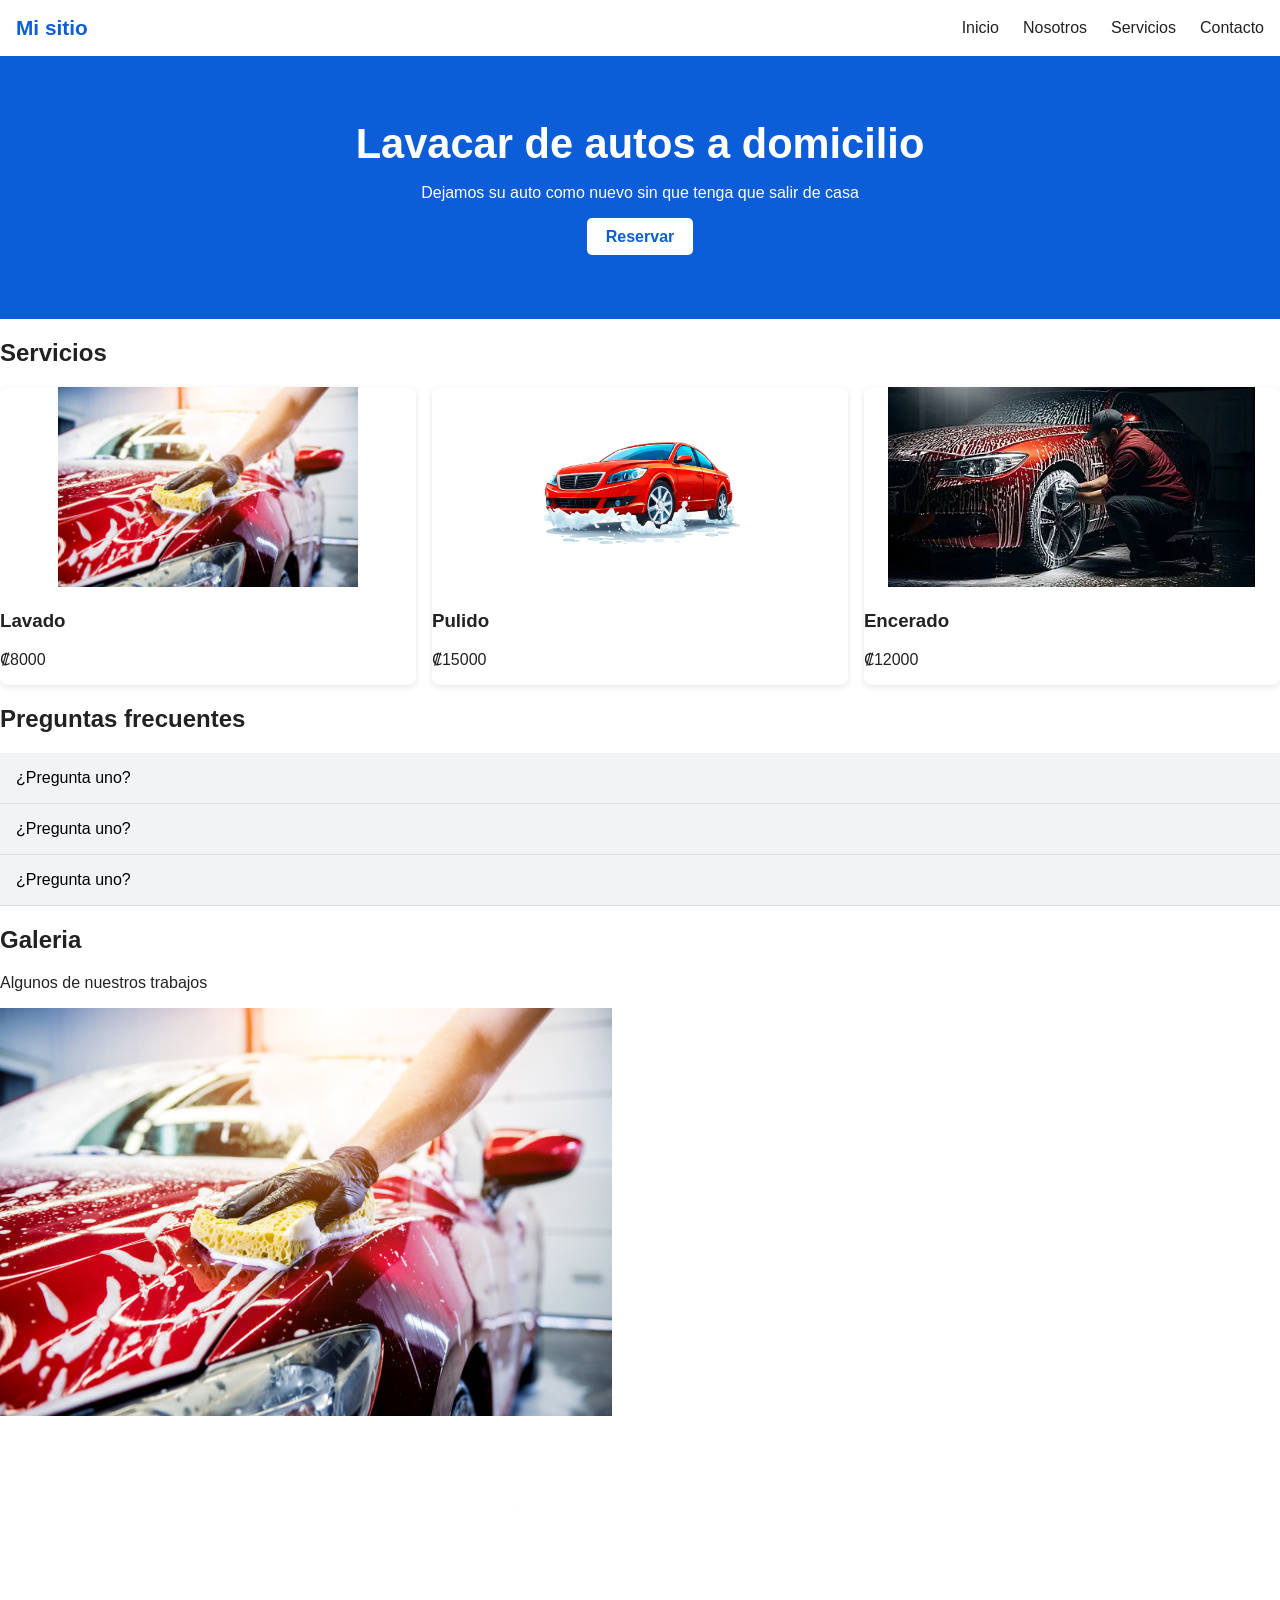
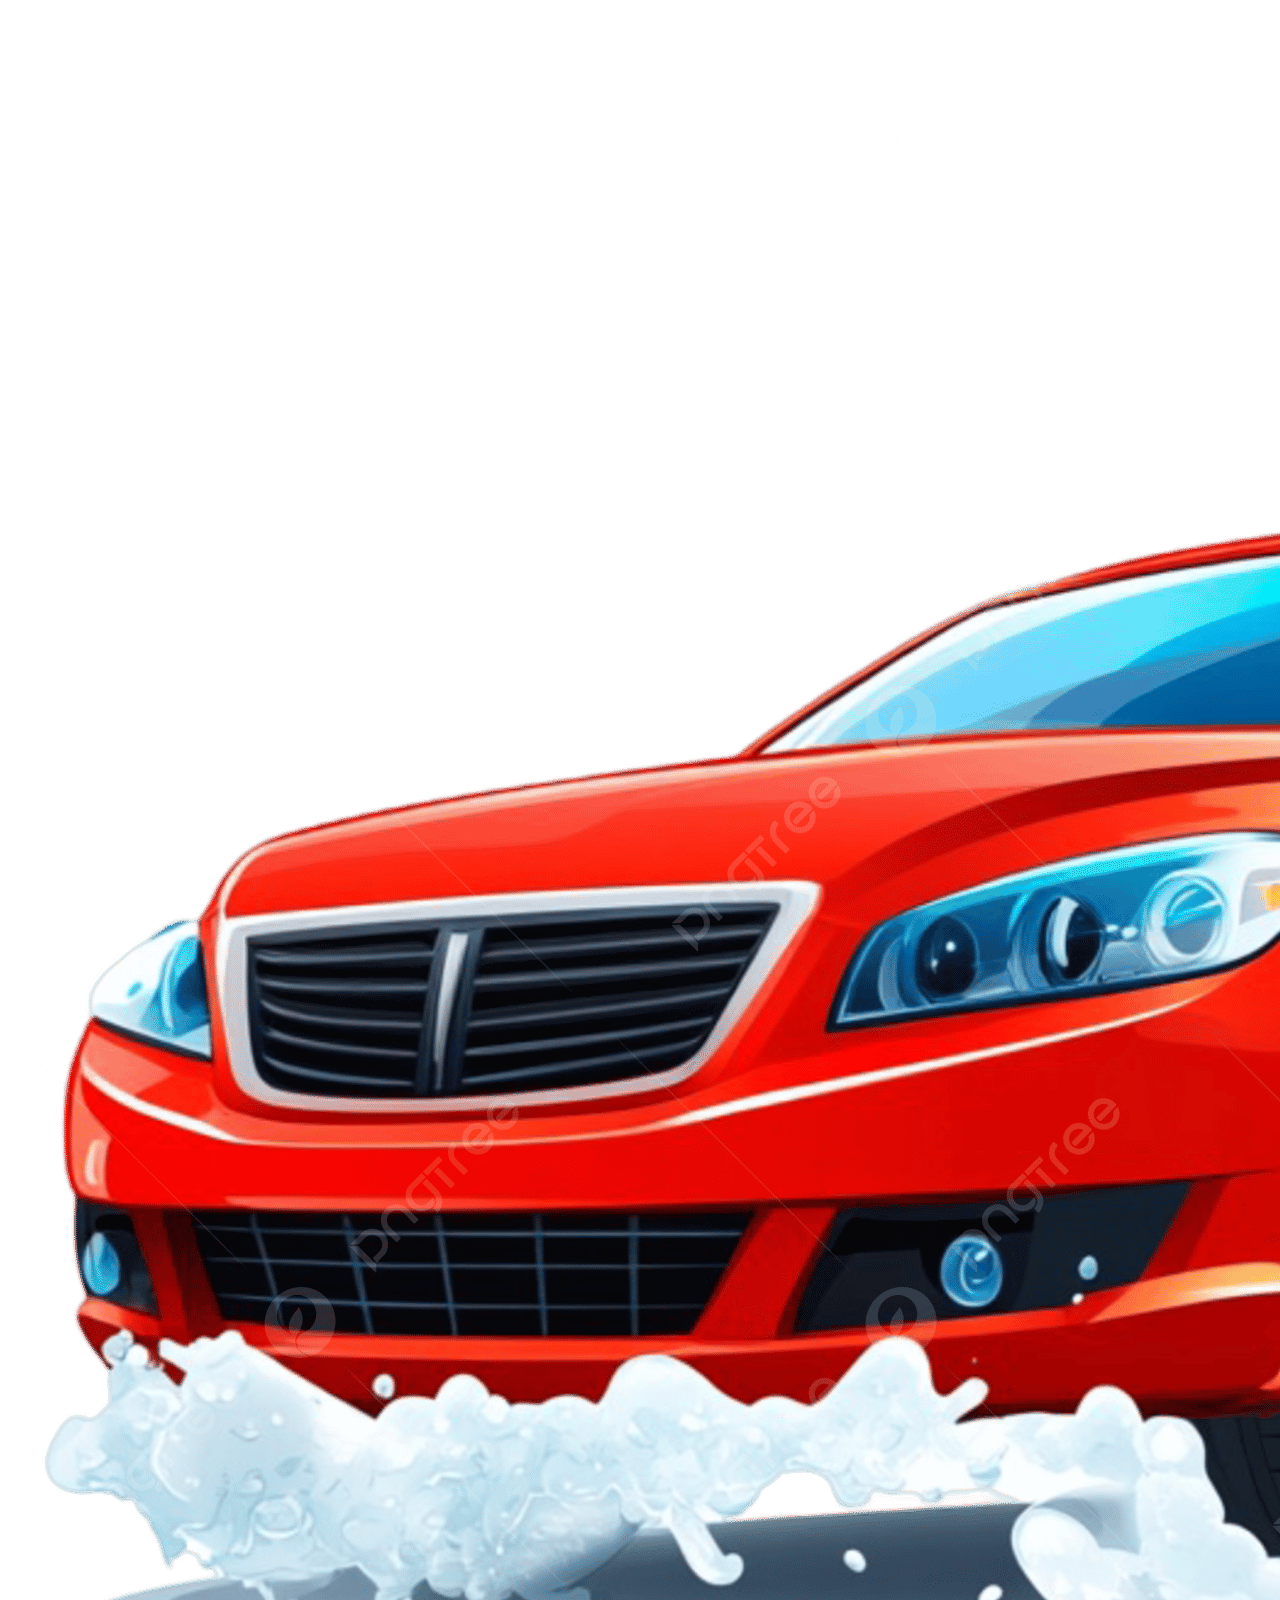
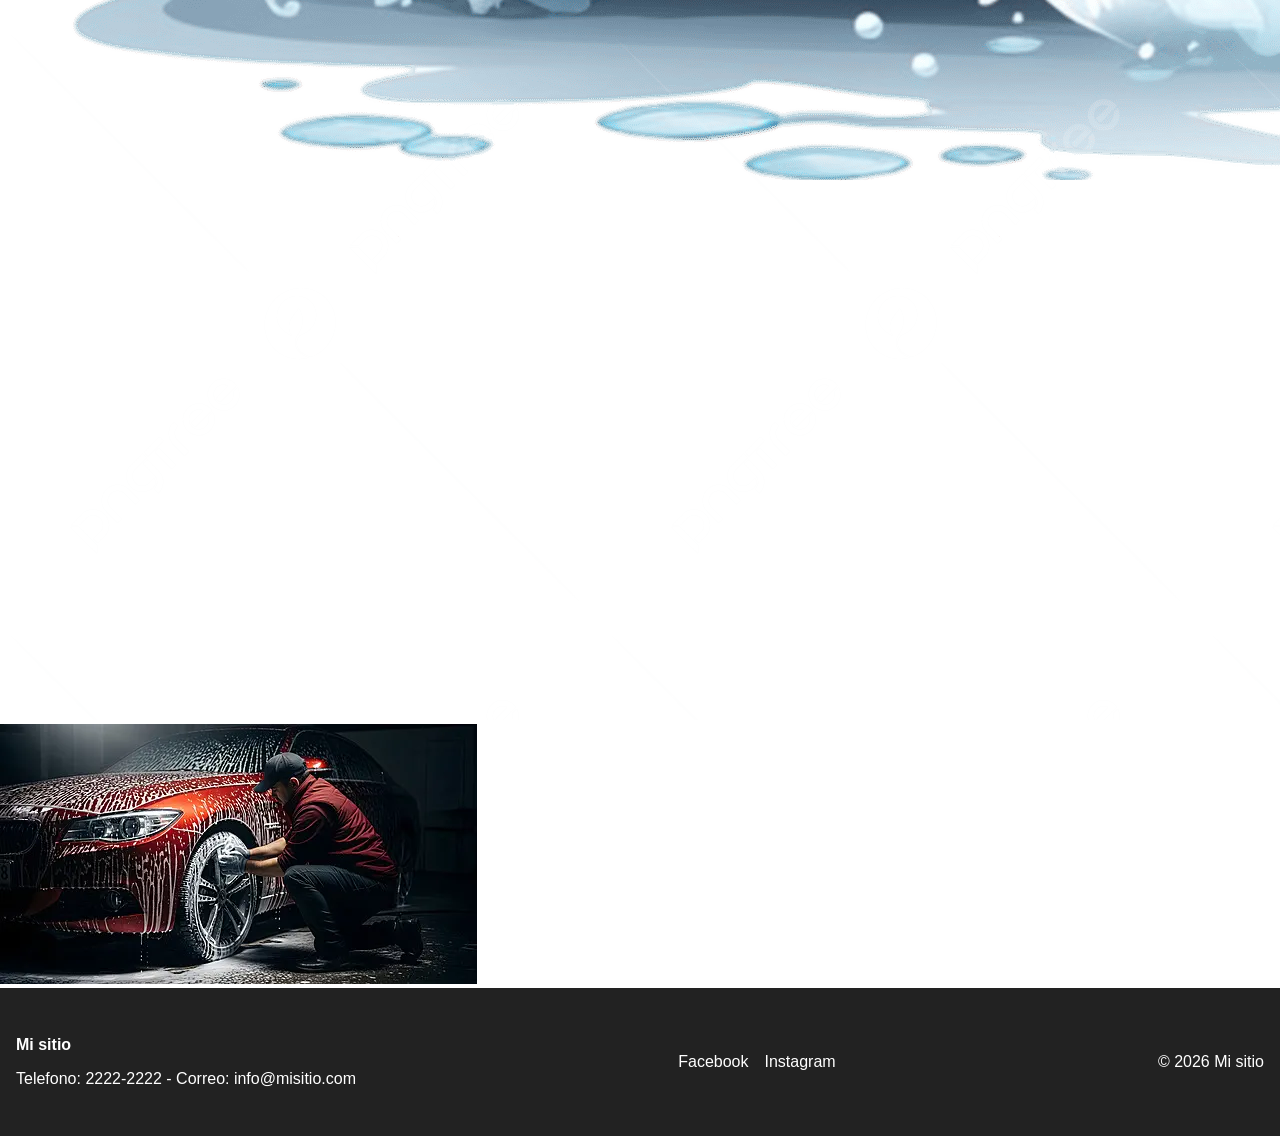
==== commit 657ef547: "Clase 5" ====
--- a/index.html
+++ b/index.html
@@ -37,8 +37,8 @@
             </section>
             <section class="servicio">
                 <h2>Servicios</h2>
-                    <div class="cards">
-                
+                    <div class="cards" id ="cards">
+                        
                     </div>
             </section>
 
--- a/css/estilos.css
+++ b/css/estilos.css
@@ -192,3 +192,9 @@
 .hamburguesa.activo span:nth-child(2) { opacity: 0; }
 .hamburguesa.activo span:nth-child(3) { transform: translateY(-8px) rotate(-45deg); }
 
+
+.cards img{
+    width: 100%;
+    height: 200px;
+    object-fit: contain;
+}
